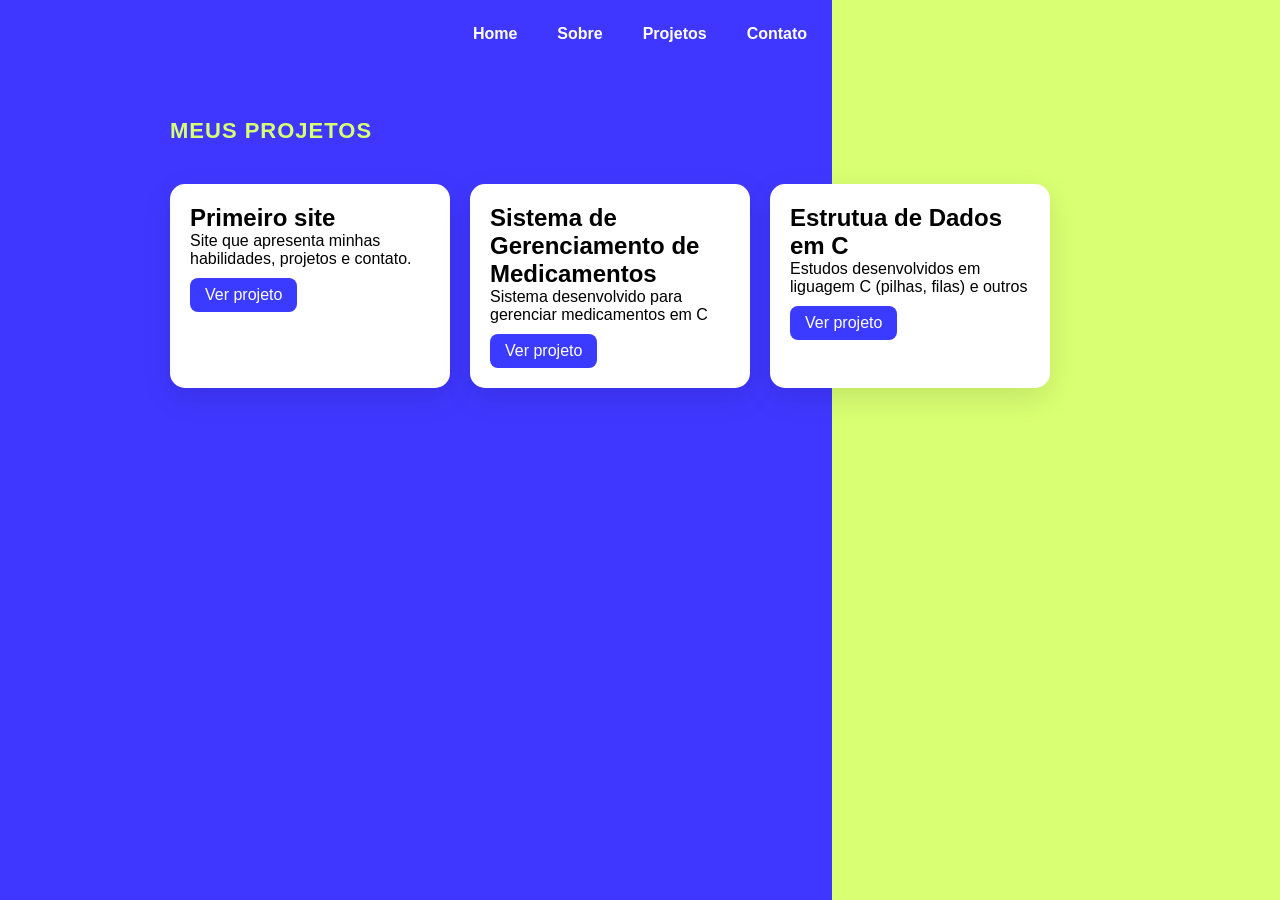
==== projetos.html @ fd2fa66e "Finalização" ====
<!DOCTYPE html>
<html lang="pt-br">
<head>
    <meta charset="UTF-8">
    <meta name="viewport" content="width=device-width, initial-scale=1.0">
    <title>FelipeColares.Dev</title>
    <link rel="stylesheet" href="css/style.css">
</head>
<body>

<header>
    <nav>
        <a href="index.html">Home</a>
        <a href="sobre.html">Sobre</a>
        <a href="projetos.html">Projetos</a>
        <a href="contato.html">Contato</a>
    </nav>
</header>

<main>
  <div class="projetos">
    <h1 class="titulo-principal">Meus Projetos</h1>
    <div class="grid-projetos">
      <div class="card">
        <h2>Primeiro site</h2>
        <p>Site que apresenta minhas habilidades, projetos e contato.</p>
        <a href="https://github.com/felipecolares94-arch/primeiro-site.git" target="_blank">Ver projeto</a>
      </div>
      <div class="card">
        <h2>Sistema de Gerenciamento de Medicamentos </h2>
        <p>Sistema desenvolvido para gerenciar medicamentos em C</p>
        <a href="https://github.com/felipecolares94-arch/Mapa-Unicesumar-C.git" target="_blank">Ver projeto</a>
      </div>
      <div class="card">
        <h2>Estrutua de Dados em C</h2>
        <p>Estudos desenvolvidos em liguagem C (pilhas, filas) e outros</p>
        <a href="#" target="_blank">Ver projeto</a>
      </div>
    </div>
  </div>
</main>
<script src="js/script.js"></script>
</body>
</html>
---- css/style.css ----
/* RESET */

*{
  margin:0;
  padding:0;
  box-sizing:border-box;
}

:root{
  --dark:#21343a;
  --light:#ffffff;
}

/* BODY */

body{
  font-family:Segoe UI, sans-serif;

  background:linear-gradient(
    90deg,
    #3f37ff 65%,
    #d9ff72 35%
  );

  min-height:100vh;
}

/* NAV */

nav{
  display:flex;
  justify-content:center;
  gap:40px;

  padding:25px;
}

nav a{
  text-decoration:none;
  color:white;
  font-weight:700;
  transition:.3s;
}

nav a:hover{
  transform:translateY(-2px);
}

/* HERO */

.hero{
  min-height:85vh;

  display:grid;
  grid-template-columns:1fr 1fr;

  align-items:center;

  padding:50px 80px;
}

/* ESQUERDA */

.project-left{
  max-width:550px;
}

.name{
  color:#d9ff72;
  text-transform:uppercase;
  letter-spacing:3px;
  margin-bottom:20px;
  font-size: 32px;
}

.titulo{
  color:white;
  font-size:4rem;
  line-height:1.1;
  margin-bottom:20px;
}

.project-left p{
  color:white;

  font-size:1.1rem;

  line-height:1.7;

  margin-bottom:10px;
}

/* REDES */

.social-links{
  display:flex;

  gap:20px;

  margin-top:40px;
}

.social-links img{
  width:40px;
  height:40px;

  transition:.3s;
}

.social-links img:hover{
  transform:scale(1.1);
}

/* DIREITA */

.hero-right{
  display:flex;
  justify-content:center;
}

.panel-right{
  position:relative;

  width:100%;
  height:600px;

  display:flex;
  justify-content:center;
  align-items:center;
}

/* FOTO */

.panel-right img{
  width:350px;
  height:450px;
  object-fit:cover;
  position:relative;
  left: 2%;
  z-index:2;
  border:2px solid white;
  border-radius:8px;
}

/* MOLDURA */

.decor-square{
  transform: translate(150px,30px);
}

/* PONTINHOS SUPERIORES */

.decor-grid{
  position:absolute;

  top:80px;
  left:100px;

  width:140px;
  height:140px;

  background-image:
  radial-gradient(
    white 1px,
    transparent 1px
  );

  background-size:14px 14px;
}

/* PONTINHOS INFERIORES */

.decor-dots{
  position:absolute;

  bottom:80px;
  right:70px;

  width:120px;
  height:120px;

  background-image:
  radial-gradient(
    #3f37ff 2px,
    transparent 2px
  );

  background-size:18px 18px;
}

/* LINHAS TOPO */

.decor-line1,
.decor-line2{
  position:absolute;

  width:40px;
  height:3px;

  background:#3f37ff;

  right:80px;
}

.decor-line1{
  top:70px;
}

.decor-line2{
  top:90px;
}

/* SOBRE */

.sobre-page{
  padding:50px 80px;
}

.sobre-content{
  display:grid;
  grid-template-columns:minmax(0, 1.1fr) minmax(260px, 0.9fr);
  align-items:center;
  gap:40px;
  max-width:1100px;
  margin:0 auto;
}

.sobre-text{
  max-width:520px;
  color:white;
}

.titulo-principal{
  color:#d9ff72;
  font-size: 22px;
  margin-bottom:20px;
  text-transform:uppercase;
  letter-spacing:1px;
}


.sobre-text .sobre{
  color:#d9ff72; 
}

.sobre-text p{
  font-size:1.1rem;
  line-height:1.7;
  color:white;
}

.img-sobre{
  display:flex;
  justify-content:center;
}

.img-sobre img{
  width:350px;
  height:450px;
  object-fit:cover;
  border:4px solid white;
  border-radius:12px;
  box-shadow:0 15px 40px rgba(0,0,0,.25);
}

/* RESPONSIVO */

@media(max-width:1000px){

  .hero{
    grid-template-columns:1fr;

    text-align:center;

    gap:50px;
}

  .social-links{
    justify-content:center;
  }

  .titulo{
    font-size:3rem;
  }

  .sobre-content{
    grid-template-columns:1fr;
    text-align:center;
  }

  .sobre-text{
    max-width:none;
    margin:0 auto;
  }

  .img-sobre{
    margin-top:20px;
  }

}

@media(max-width:600px){

  .hero{
    padding:30px;
  }

  .titulo{
    font-size:2.2rem;
  }

  .panel-right img,
  .img-sobre img{
    width:250px;
    height:320px;
  }

  .decor-square{
    width:260px;
    height:340px;
  }
}

.contato-page{
  width:100%;
  padding:50px 40px;
  display:flex;
  justify-content:space-between;
  align-items:flex-start;
  gap:40px;
}

.contato-card{
  width:100%;
  max-width:660px;
  background:white;
  border-radius:24px;
  box-shadow:0 20px 40px rgba(0,0,0,0.08);
  padding:48px;
}

.contato-qr{
  display:flex;
  justify-content:center;
  align-items:center;
  min-width:220px;
  max-width:260px;
}

.qr-box{
  background:rgba(255,255,255,0.95);
  padding:20px;
  border-radius:24px;
  box-shadow:0 16px 32px rgba(0,0,0,0.08);
  text-align:center;
}

.qr-box img{
  width:150px;
  max-width:100%;
  display:block;
  margin:0 auto 18px;
}

.qr-text{
  font-size:0.95rem;
  color:#0f172a;
  line-height:1.4;
  margin:0;
}

.contato-header h2{
  color:#2c3be0;
  font-size:2.5rem;
  margin-bottom:12px;
}

.contato-header p{
  color:#334155;
  font-size:1rem;
  line-height:1.75;
  margin-bottom:28px;
}

.contato-actions{
  display:flex;
  gap:16px;
  align-items:center;
  flex-wrap:wrap;
  margin-bottom:32px;
}

.btn{
  border:none;
  border-radius:12px;
  padding:14px 24px;
  cursor:pointer;
  font-weight:700;
  font-size:0.95rem;
  transition:transform .2s ease, box-shadow .2s ease;
}

.btn:hover{
  transform:translateY(-2px);
}

.btn-primary{
  background:#3f37ff;
  color:white;
}

.btn-secondary{
  background:#eef2ff;
  color:#3f37ff;
}

.formulario-contato{
  display:grid;
  gap:18px;
}

.formulario-contato label{
  color:#1f2937;
  font-weight:600;
}

.formulario-contato input,
.formulario-contato textarea{
  width:100%;
  padding:12px;
  border:1px solid #e2e8f0;
  border-radius:8px;
  background:#f8fafc;
  font-family:inherit;
  font-size:14px;
  color:#0f172a;
}

.formulario-contato textarea{
  min-height:100px;
  resize:vertical;
}

.formulario-contato button{
  align-self:flex-start;
  width:auto;
  min-width:140px;
  margin-top:0;
}

.feedback{
  color:#64748b;
  font-size:0.95rem;
  margin-top:12px;
}

@media(max-width:1000px){
  .contato-card{
    padding:36px;
  }
}

@media(max-width:600px){
  .contato-card{
    padding:28px 20px;
  }

  .contato-header h2{
    font-size:2rem;
  }

  .contato-actions{
    flex-direction:column;
    align-items:stretch;
  }
}

.escondido {
  display: none;
}

.feedback-sucesso {
  margin-top: 16px;
  padding: 12px 16px;
  background-color: #dcfce7;
  color: #166534;
  border: 1px solid #86efac;
  border-radius: 8px;

  display: flex;
  justify-content: space-between;
  align-items: center;
  gap: 16px;
}

.fechar-feedback {
  background: transparent;
  border: none;

  width: 24px;
  height: 24px;

  display: flex;
  align-items: center;
  justify-content: center;

  color: #166534;
  font-size: 20px;
  font-weight: bold;
  cursor: pointer;

  padding: 0;
  margin: 0;
  line-height: 1;
}

/* Projetos */

.projetos {
    max-width: 1100px;
    margin: 0 auto;
    padding: 50px 80px;
    text-align: left;
}

.grid-projetos {
    display: flex;
    gap: 20px;
    justify-content: flex-start;
    flex-wrap: wrap;
    margin-top: 40px;
}

.card {
    background: white;
    width: 280px;
    padding: 20px;
    border-radius: 15px;
    box-shadow: 0 10px 30px rgba(0,0,0,0.1);
    transition: 0.3s;
}

.card:hover {
    transform: translateY(-5px);
}

.card a {
    display: inline-block;
    margin-top: 10px;
    text-decoration: none;
    color: white;
    background: #3b3bff;
    padding: 8px 15px;
    border-radius: 8px;
}

@media(max-width:1000px){
  nav{
    flex-wrap:wrap;
    justify-content:center;
    gap:16px;
    padding:20px;
  }

  .hero{
    padding:40px 40px;
  }

  .sobre-page,
  .projetos,
  .contato-page{
    padding:40px 40px;
  }

  .projetos{
    text-align:left;
  }

  .contato-page{
    flex-wrap:wrap;
    justify-content:center;
    gap:30px;
  }

  .contato-card{
    max-width:720px;
  }

  .contato-qr{
    max-width:320px;
    width:100%;
  }
}

@media(max-width:800px){
  .grid-projetos{
    justify-content:center;
  }

  .card{
    width:100%;
    max-width:320px;
  }
}

@media(max-width:600px){
  nav{
    flex-direction:column;
    align-items:center;
  }

  .hero{
    padding:30px 20px;
  }

  .hero-right{
    justify-content:center;
  }

  .panel-right{
    height:auto;
  }

  .panel-right img,
  .img-sobre img{
    width:250px;
    height:320px;
  }

  .sobre-page,
  .projetos,
  .contato-page{
    padding:30px 20px;
  }

  .contato-page{
    flex-direction:column;
    align-items:center;
  }

  .contato-card{
    width:100%;
    max-width:100%;
    padding:32px 24px;
  }

  .contato-qr{
    width:100%;
    min-width:auto;
  }

  .qr-box{
    width:100%;
    padding:20px;
  }

  .contato-actions{
    flex-direction:column;
    align-items:stretch;
  }

  .btn{
    width:100%;
    text-align:center;
  }

  .formulario-contato button{
    width:100%;
    min-width:auto;
  }

  .grid-projetos{
    justify-content:center;
  }

  .card{
    width:100%;
    max-width:100%;
  }
}
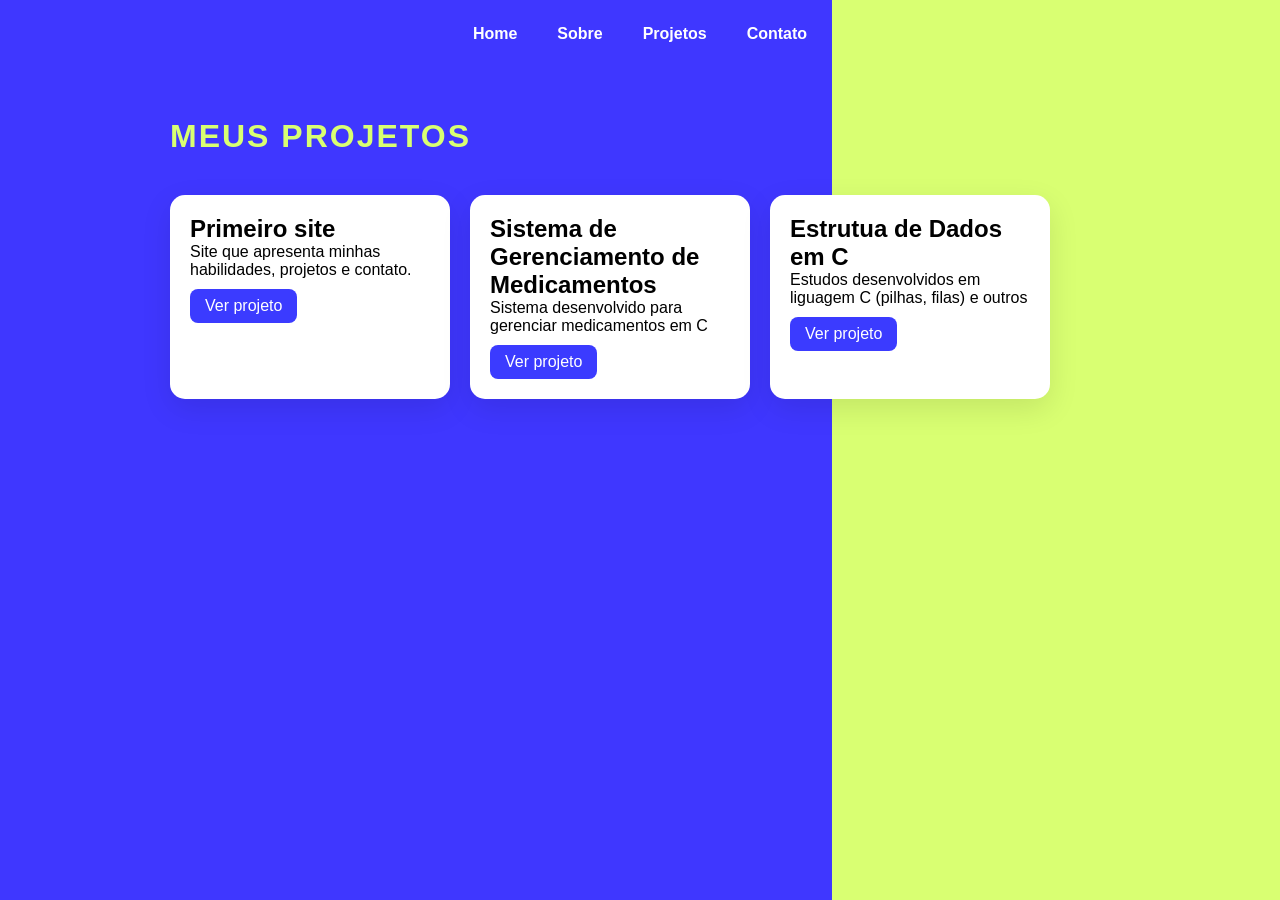
==== commit b9495069: "Otimização" ====
--- a/projetos.html
+++ b/projetos.html
@@ -34,7 +34,7 @@
       <div class="card">
         <h2>Estrutua de Dados em C</h2>
         <p>Estudos desenvolvidos em liguagem C (pilhas, filas) e outros</p>
-        <a href="#" target="_blank">Ver projeto</a>
+        <a href="https://github.com/felipecolares94-arch/Estudos-C.git" target="_blank">Ver projeto</a>
       </div>
     </div>
   </div>
--- a/css/style.css
+++ b/css/style.css
@@ -18,8 +18,9 @@
 
   background:linear-gradient(
     90deg,
-    #3f37ff 65%,
-    #d9ff72 35%
+    #3f37ff 65%, 
+    #d9ff72 35% 
+    /* rgb(11, 11, 11) */
   );
 
   min-height:100vh;
@@ -132,8 +133,9 @@
 /* FOTO */
 
 .panel-right img{
-  width:350px;
-  height:450px;
+  width:min(350px, 100%);
+  max-width:350px;
+  height:auto;
   object-fit:cover;
   position:relative;
   left: 2%;
@@ -230,17 +232,13 @@
   color:white;
 }
 
-.titulo-principal{
+.sobre-text .sobre,
+.titulo-principal {
   color:#d9ff72;
-  font-size: 22px;
+  font-size:2rem;
   margin-bottom:20px;
   text-transform:uppercase;
-  letter-spacing:1px;
-}
-
-
-.sobre-text .sobre{
-  color:#d9ff72; 
+  letter-spacing:2px;
 }
 
 .sobre-text p{
@@ -273,7 +271,7 @@
     text-align:center;
 
     gap:50px;
-}
+  }
 
   .social-links{
     justify-content:center;
@@ -297,6 +295,19 @@
     margin-top:20px;
   }
 
+  .panel-right{
+    max-width:420px;
+    margin:0 auto;
+    height:auto;
+  }
+
+  .panel-right img,
+  .img-sobre img{
+    width:100%;
+    max-width:350px;
+    height:auto;
+  }
+
 }
 
 @media(max-width:600px){
@@ -311,8 +322,9 @@
 
   .panel-right img,
   .img-sobre img{
-    width:250px;
-    height:320px;
+    width:100%;
+    max-width:280px;
+    height:auto;
   }
 
   .decor-square{
@@ -414,6 +426,10 @@
   color:#3f37ff;
 }
 
+.btn-cancelar{
+  min-width:140px;
+}
+
 .formulario-contato{
   display:grid;
   gap:18px;
@@ -427,17 +443,16 @@
 .formulario-contato input,
 .formulario-contato textarea{
   width:100%;
-  padding:12px;
+  padding:16px;
   border:1px solid #e2e8f0;
-  border-radius:8px;
+  border-radius:14px;
   background:#f8fafc;
-  font-family:inherit;
-  font-size:14px;
+  font-size:1rem;
   color:#0f172a;
 }
 
 .formulario-contato textarea{
-  min-height:100px;
+  min-height:160px;
   resize:vertical;
 }
 
@@ -445,7 +460,6 @@
   align-self:flex-start;
   width:auto;
   min-width:140px;
-  margin-top:0;
 }
 
 .feedback{
@@ -473,6 +487,46 @@
     flex-direction:column;
     align-items:stretch;
   }
+
+  .btn-cancelar{
+    width:100%;
+  }
+}
+
+.sobre {
+  color: white;
+  font-size: 28px;
+  margin-bottom: 20px; 
+} 
+
+.title{
+  font-size: 20px;
+  background-color:white;
+  padding: 15px;
+  border-radius: 15px;
+  font-weight: 500;
+  margin-top: 16px;
+  max-width: 64%;
+}
+
+
+.formulario-contato input,
+.formulario-contato textarea {
+  padding: 12px;
+  border: solid 1px #e2e8f0;
+  border-radius: 8px;
+  font-family: inherit;
+  font-size: 14px;
+}
+
+.formulario-contato textarea {
+  min-height: 100px;
+  resize: vertical;
+}
+
+.formulario-contato button {
+  align-self: flex-start;
+  margin-top: 0;
 }
 
 .escondido {
